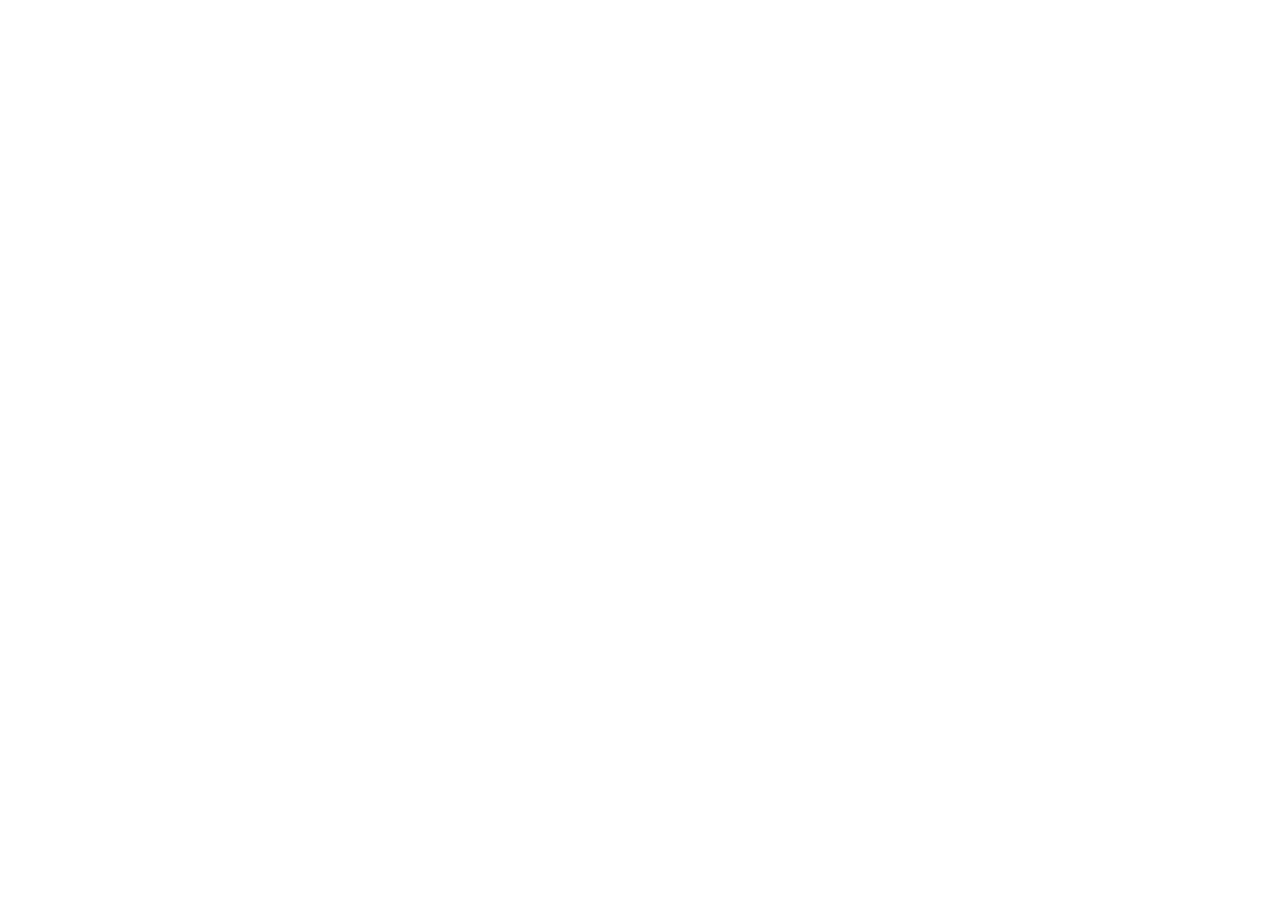
==== to-do-list/index.html @ c173d279 "First commit" ====
<!DOCTYPE html>
<html lang="en">

<head>
    <meta charset="UTF-8">
    <meta name="viewport" content="width=device-width, initial-scale=1.0">
    <title>To-do List</title>
</head>

<body>

</body>

</html>
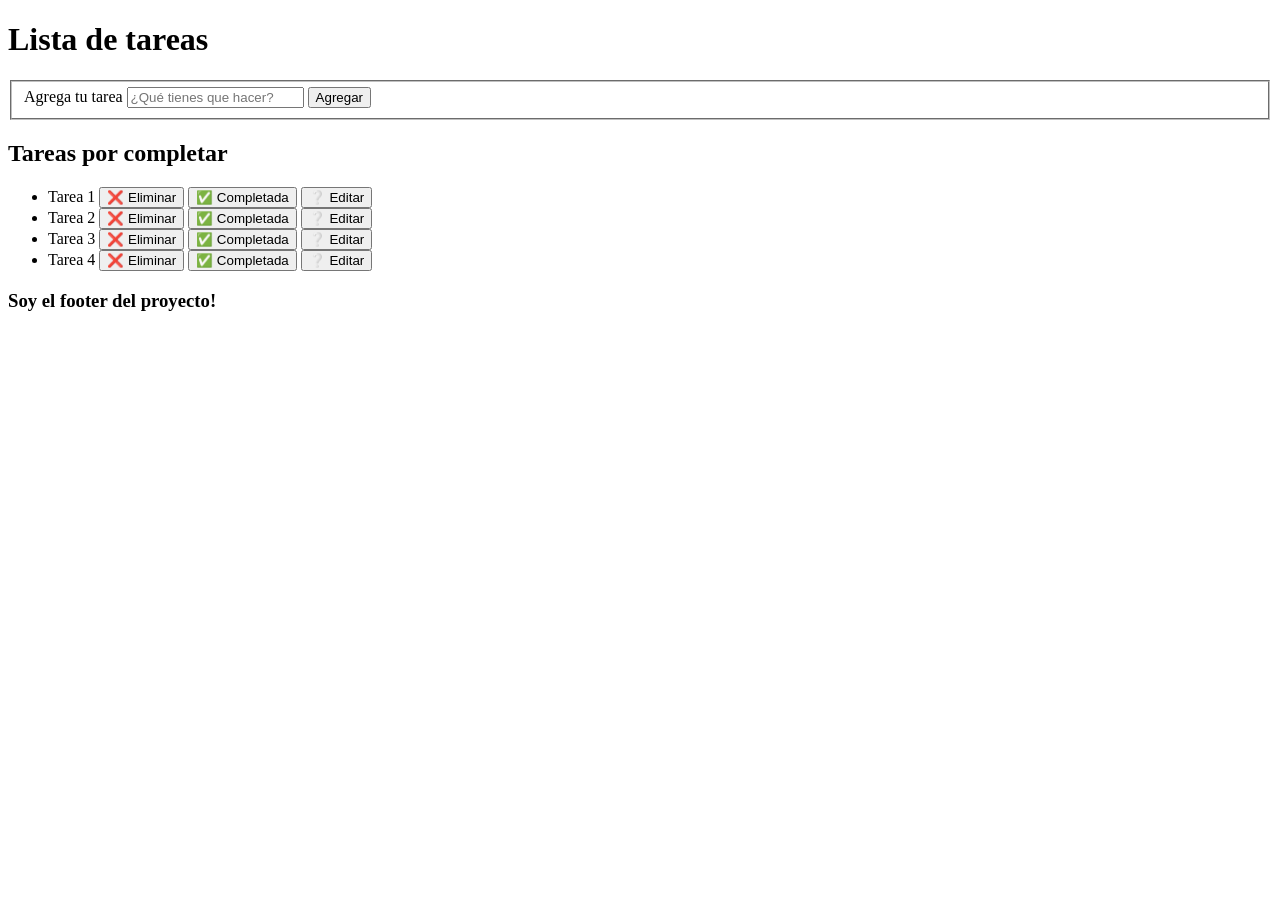
==== commit 2e701230: "Finalizado dia 1 del proyecto. Se crea la estructura." ====
--- a/to-do-list/index.html
+++ b/to-do-list/index.html
@@ -8,7 +8,58 @@
 </head>
 
 <body>
+    <header>
+        <h1>Lista de tareas</h1>
+    </header>
 
+    <main>
+        <section>
+            <form>
+                <fieldset>
+                    <label for="agregar">Agrega tu tarea</label>
+                    <input type="text" id="agregar" placeholder="¿Qué tienes que hacer?">
+                    <input type="button" value="Agregar">
+                </fieldset>
+            </form>
+
+        </section>
+
+        <section>
+            <h2>Tareas por completar</h2>
+
+            <ul>
+                <li>
+                    Tarea 1
+                    <button>❌ Eliminar</button>
+                    <button>✅ Completada</button>
+                    <button>❔ Editar</button>
+                </li>
+                <li>
+                    Tarea 2
+                    <button>❌ Eliminar</button>
+                    <button>✅ Completada</button>
+                    <button>❔ Editar</button>
+                </li>
+                <li>
+                    Tarea 3
+                    <button>❌ Eliminar</button>
+                    <button>✅ Completada</button>
+                    <button>❔ Editar</button>
+                </li>
+                <li>
+                    Tarea 4
+                    <button>❌ Eliminar</button>
+                    <button>✅ Completada</button>
+                    <button>❔ Editar</button>
+                </li>
+            </ul>
+        </section>
+
+    </main>
+
+    <footer>
+        <h3>Soy el footer del proyecto!</h3>
+    </footer>
 </body>
 
 </html>
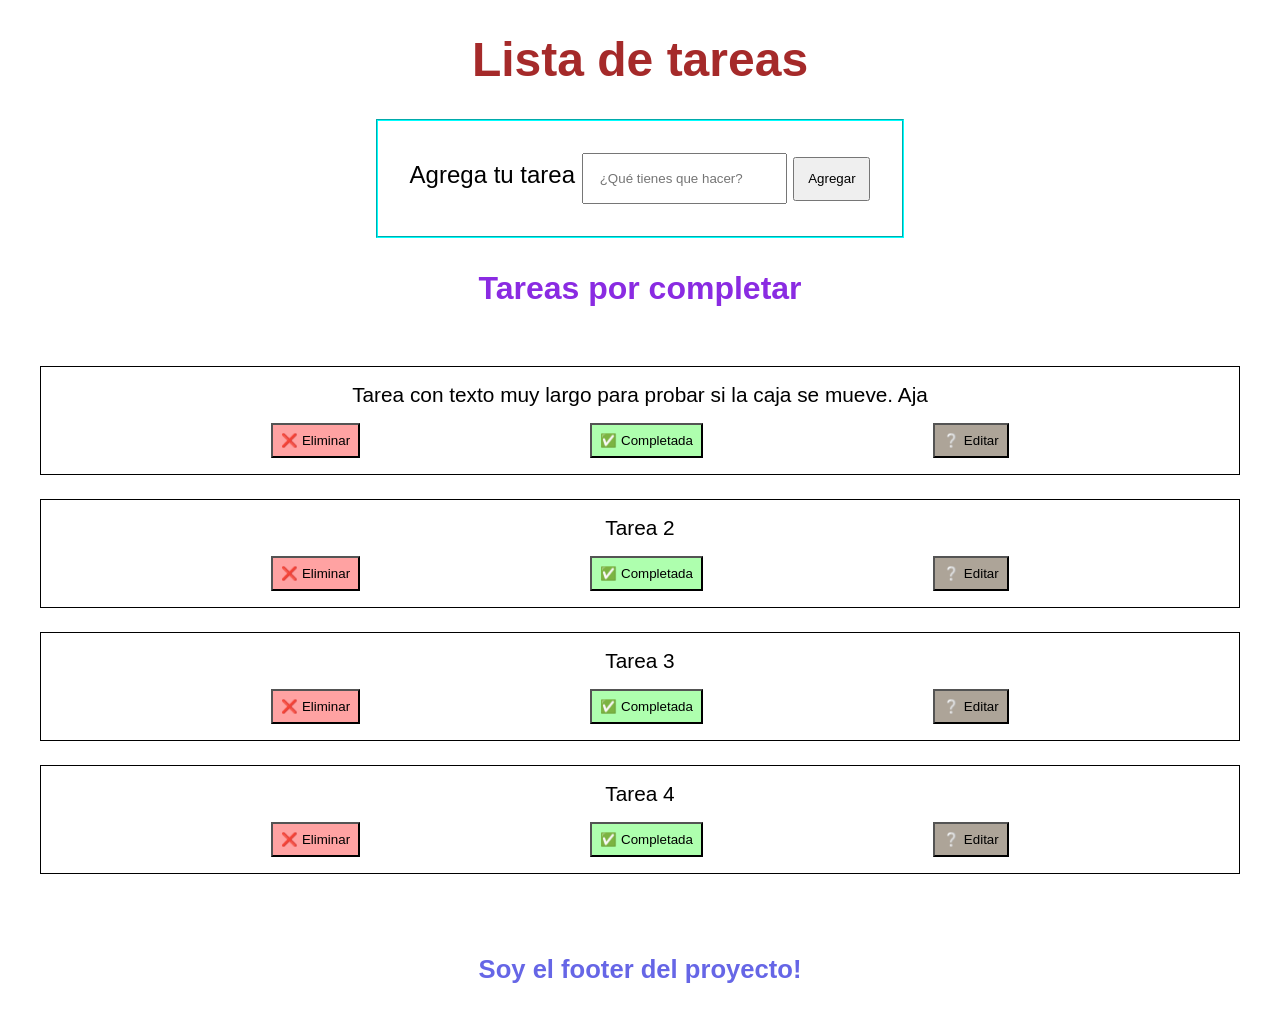
==== commit 2f342f33: "Avanzando con CSS del proyecto." ====
--- a/to-do-list/index.html
+++ b/to-do-list/index.html
@@ -4,6 +4,7 @@
 <head>
     <meta charset="UTF-8">
     <meta name="viewport" content="width=device-width, initial-scale=1.0">
+    <link rel="stylesheet" href="styles.css">
     <title>To-do List</title>
 </head>
 
@@ -17,40 +18,48 @@
             <form>
                 <fieldset>
                     <label for="agregar">Agrega tu tarea</label>
-                    <input type="text" id="agregar" placeholder="¿Qué tienes que hacer?">
-                    <input type="button" value="Agregar">
+                    <input class="text" type="text" id="agregar" placeholder="¿Qué tienes que hacer?">
+                    <input class="button" type="button" value="Agregar">
                 </fieldset>
             </form>
 
         </section>
 
-        <section>
+        <section class="tareas-asignadas">
             <h2>Tareas por completar</h2>
 
             <ul>
                 <li>
-                    Tarea 1
-                    <button>❌ Eliminar</button>
-                    <button>✅ Completada</button>
-                    <button>❔ Editar</button>
+                    Tarea con texto muy largo para probar si la caja se mueve. Aja
+                    <div class="btns">
+                        <button class="delete">❌ Eliminar</button>
+                        <button class="complete">✅ Completada</button>
+                        <button class="update">❔ Editar</button>
+                    </div>
                 </li>
                 <li>
                     Tarea 2
-                    <button>❌ Eliminar</button>
-                    <button>✅ Completada</button>
-                    <button>❔ Editar</button>
+                    <div class="btns">
+                        <button class="delete">❌ Eliminar</button>
+                        <button class="complete">✅ Completada</button>
+                        <button class="update">❔ Editar</button>
+                    </div>
                 </li>
                 <li>
                     Tarea 3
-                    <button>❌ Eliminar</button>
-                    <button>✅ Completada</button>
-                    <button>❔ Editar</button>
+                    <div class="btns">
+                        <button class="delete">❌ Eliminar</button>
+                        <button class="complete">✅ Completada</button>
+                        <button class="update">❔ Editar</button>
+                    </div>
                 </li>
                 <li>
                     Tarea 4
-                    <button>❌ Eliminar</button>
-                    <button>✅ Completada</button>
-                    <button>❔ Editar</button>
+                    <div class="btns">
+                        <button class="delete">❌ Eliminar</button>
+                        <button class="complete">✅ Completada</button>
+                        <button class="update">❔ Editar</button>
+                    </div>
                 </li>
             </ul>
         </section>
--- a/to-do-list/styles.css
+++ b/to-do-list/styles.css
@@ -0,0 +1,89 @@
+body {
+    font-family: 'Lucida Sans', 'Lucida Sans Regular', 'Lucida Grande', 'Lucida Sans Unicode', Geneva, Verdana, sans-serif;
+}
+
+header h1 {
+    display: flex;
+    justify-content: center;
+    align-items: center;
+    color: brown;
+    font-size: 3rem;
+}
+
+main form {
+    display: flex;
+    justify-content: center;
+    align-items: center;
+    font-size: 1.5rem;
+    margin-bottom: 2rem;
+
+    fieldset {
+        padding: 2rem;
+        border-color: aqua;
+    }
+
+    fieldset .text {
+        padding: 1rem;
+    }
+
+    fieldset .button {
+        padding: 0.8rem;
+    }
+}
+
+main .tareas-asignadas h2 {
+    text-align: center;
+    font-size: 2rem;
+    color: blueviolet;
+
+}
+
+main .tareas-asignadas ul {
+    list-style-type: none;
+    display: block;
+    padding: 2rem;
+
+    .btns {
+        display: flex;
+        justify-content: space-evenly;
+        margin-top: 1rem;
+    }
+
+
+    li {
+        margin-bottom: 1.5rem;
+        padding: 1rem;
+        font-size: 1.3rem;
+        border: 0.1rem solid black;
+        text-align: center;
+    }
+
+    button {
+        margin-right: 1rem;
+        padding: 0.5rem;
+    }
+
+    .delete {
+        background-color: rgb(255, 162, 162);
+
+    }
+
+    .complete {
+        background-color: rgb(174, 255, 174);
+    }
+
+    .update {
+        background-color: rgb(173, 164, 152);
+    }
+
+    button:last-of-type {
+        margin-right: 0;
+    }
+}
+
+footer h3 {
+    text-align: center;
+    color: rgb(102, 102, 230);
+    font-size: 1.6rem;
+
+}
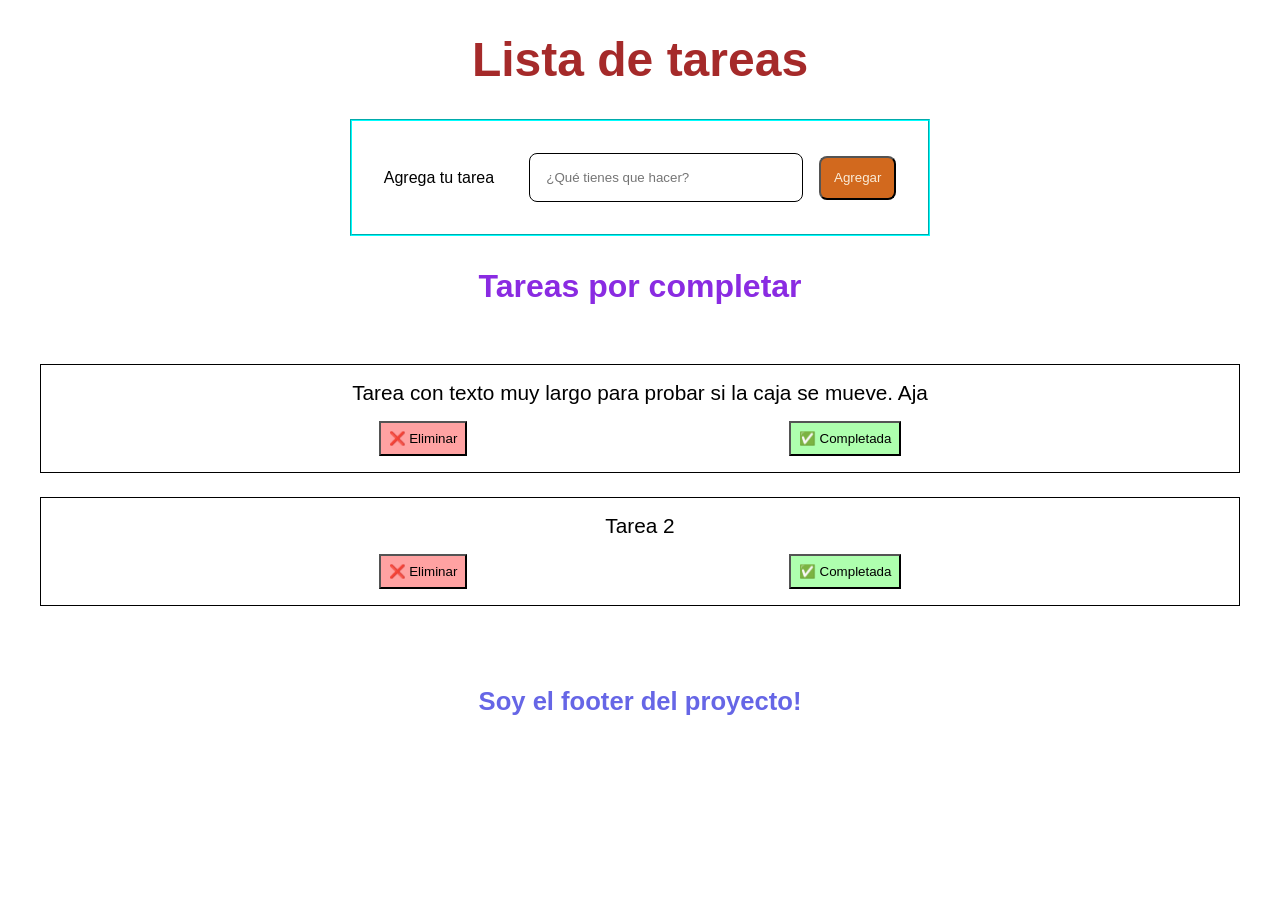
==== commit 7e29b2e0: "Comenzando con la funcionalidad en JavaScript." ====
--- a/to-do-list/index.html
+++ b/to-do-list/index.html
@@ -34,7 +34,6 @@
                     <div class="btns">
                         <button class="delete">❌ Eliminar</button>
                         <button class="complete">✅ Completada</button>
-                        <button class="update">❔ Editar</button>
                     </div>
                 </li>
                 <li>
@@ -42,23 +41,6 @@
                     <div class="btns">
                         <button class="delete">❌ Eliminar</button>
                         <button class="complete">✅ Completada</button>
-                        <button class="update">❔ Editar</button>
-                    </div>
-                </li>
-                <li>
-                    Tarea 3
-                    <div class="btns">
-                        <button class="delete">❌ Eliminar</button>
-                        <button class="complete">✅ Completada</button>
-                        <button class="update">❔ Editar</button>
-                    </div>
-                </li>
-                <li>
-                    Tarea 4
-                    <div class="btns">
-                        <button class="delete">❌ Eliminar</button>
-                        <button class="complete">✅ Completada</button>
-                        <button class="update">❔ Editar</button>
                     </div>
                 </li>
             </ul>
@@ -69,6 +51,8 @@
     <footer>
         <h3>Soy el footer del proyecto!</h3>
     </footer>
+
+    <script src="script.js"></script>
 </body>
 
 </html>
--- a/to-do-list/styles.css
+++ b/to-do-list/styles.css
@@ -14,20 +14,49 @@
     display: flex;
     justify-content: center;
     align-items: center;
-    font-size: 1.5rem;
+    font-size: 1rem;
     margin-bottom: 2rem;
 
     fieldset {
         padding: 2rem;
         border-color: aqua;
+
+        display: flex;
+        justify-content: space-between;
+        align-items: center;
+        gap: 1rem;
+
+    }
+
+    fieldset label {
+        margin-right: 1.2rem;
     }
 
     fieldset .text {
         padding: 1rem;
+        width: 15rem;
+        border: 1px solid black;
+        border-radius: 0.5rem;
+        transition: border 0.1s ease;
+    }
+
+    fieldset .text:focus {
+        border: 1px solid red;
+        outline: none;
     }
 
     fieldset .button {
         padding: 0.8rem;
+        background-color: chocolate;
+        color: antiquewhite;
+        border-radius: 0.5rem;
+
+        transition: background-color 0.3s ease;
+    }
+
+    fieldset .button:hover {
+        background-color: rgb(114, 57, 17);
+        cursor: pointer;
     }
 }
 
@@ -49,6 +78,15 @@
         margin-top: 1rem;
     }
 
+    .btns button {
+        transition: filter 0.3s ease;
+    }
+
+    .btns button:hover {
+        filter: brightness(0.8);
+        cursor: pointer;
+    }
+
 
     li {
         margin-bottom: 1.5rem;
@@ -59,9 +97,9 @@
     }
 
     button {
-        margin-right: 1rem;
         padding: 0.5rem;
     }
+
 
     .delete {
         background-color: rgb(255, 162, 162);
@@ -72,13 +110,6 @@
         background-color: rgb(174, 255, 174);
     }
 
-    .update {
-        background-color: rgb(173, 164, 152);
-    }
-
-    button:last-of-type {
-        margin-right: 0;
-    }
 }
 
 footer h3 {
